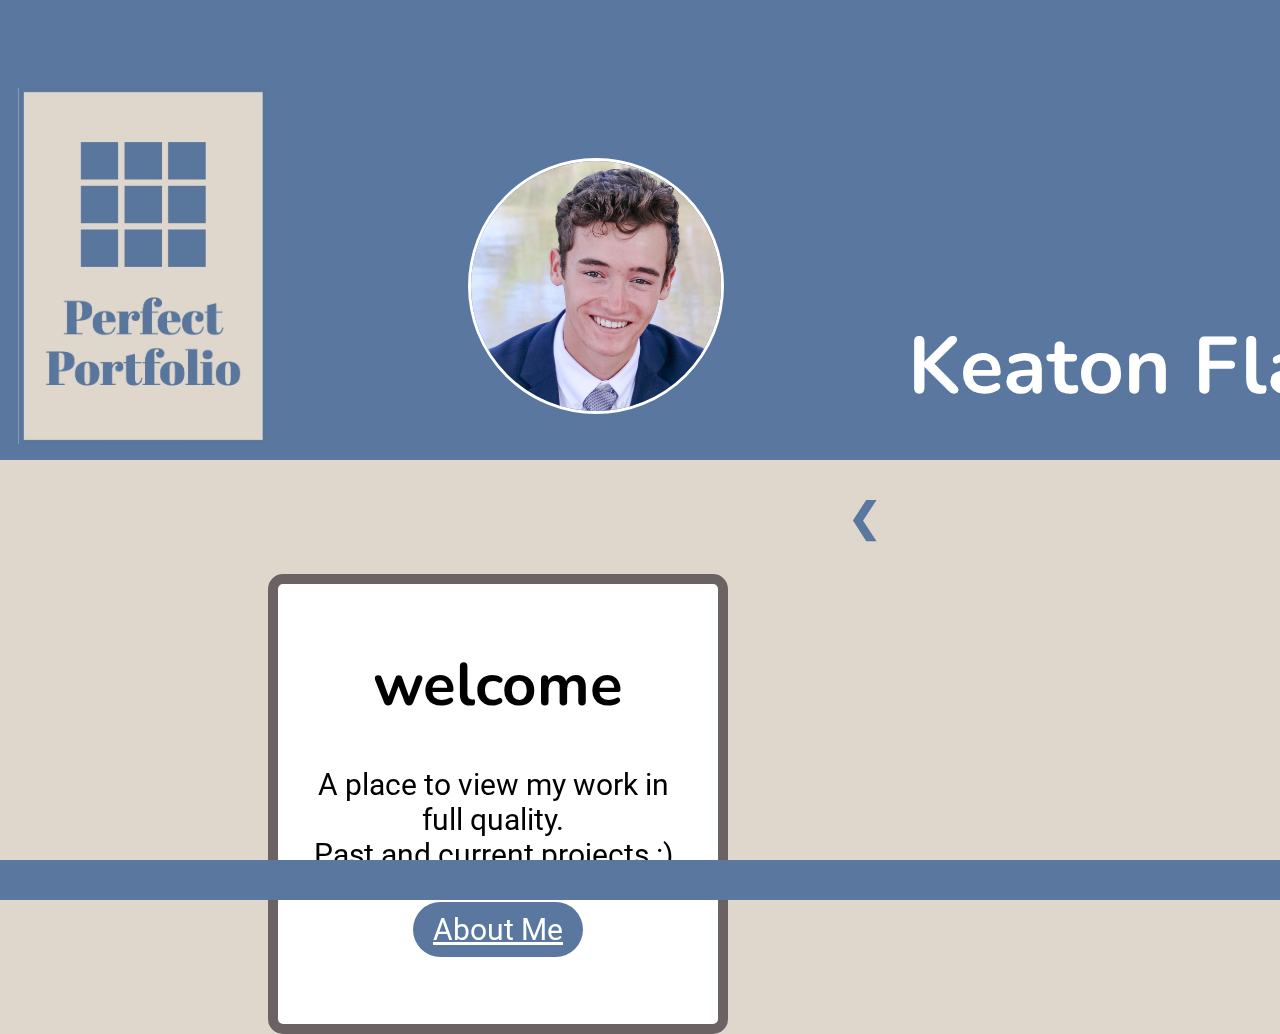
==== art/index.html @ b68b4393 "created home page" ====
<!DOCTYPE html>
<html lang="en">

<head>
    <meta charset="UTF-8">
    <meta http-equiv="X-UA-Compatible" content="IE=edge">
    <meta name="viewport" content="width=device-width, initial-scale=1.0">
    <title>Perfect Portfolio</title>
    <link rel="stylesheet" href="./styles/home.css">
    <script src="./home.js"></script>
</head>

<body>
    <!-- blue style header -->
    <header></header>
    <!-- start of content box -->
    <div class="content">
        <!-- logo and photo section -->
        <div class="logo_box">
            <img class="logo" src="./images/logo-blue.jpeg" alt="logo">
        </div>
        <!-- profile and about link -->
        <div class="profile_pic_box">
            <div>
                <img class="profile_pic" src="./images/Personal_pic.jpg" alt="artist photo">
            </div>
        </div>

        <div class="name">
            <h1>Keaton Flake</h1>
        </div>
        <!-- instagram link -->
        <div class="insta_box">
            <img class="insta_logo" src="./images/insta.png" alt="instagram">
            <div class="insta_link">
                <h1>@keatons_studio</h1>
            </div>
        </div>
        <!-- welcome box -->
        <div class="welcome_box">
            <h1>welcome</h1>
            <p>A place to view my work in full quality. <br>
                Past and current projects :)</p>
            <div class="about_me_button">
                <a href="./page3.html">About Me</a>
            </div>
            <!-- end of content box -->
        </div>
        <!-- Next and previous buttons -->
        <a class="prev" onclick="plusSlides(-1)">&#10094;</a>
        <a class="next" onclick="plusSlides(1)">&#10095;</a>
    </div>
    <!-- projects scroll bar -->
    <div class="slideshow-container">

        <!-- Full-width images with number and caption text -->
        <div class="mySlides fade">
            <div class="numbertext">1 / 4</div>
            <img class="scroll_photo" src="./images/bonzi.jpeg">
        </div>

        <div class="mySlides fade">
            <div class="numbertext">2 / 4</div>
            <img class="scroll_photo" src="./images/Tree_best_scan.jpg">
        </div>

        <div class="mySlides fade">
            <div class="numbertext">3 / 4</div>
            <img class="scroll_photo" src="./images/woman_portrait.jpeg">
        </div>

        <div class="mySlides fade">
            <div class="numbertext">4 / 4</div>
            <img class="scroll_photo" src="./images/forest.jpeg">
        </div>

    </div>
    <br>
    <footer></footer>

</body>

</html>
---- art/styles/home.css ----
@import url('https://fonts.googleapis.com/css2?family=Nunito:wght@200&family=Roboto:wght@100&display=swap');

:root {
    --heading-font: "Nunito";
    --paragraph-font: "Roboto", Lato, Helvetica, sans-serif;
}

body {
    background-color: #DFD7CC;
}

header {
    top: 0;
    left: 0;
    width: 100%;
    background-color: #5A779F;
    padding: 230px;
    position: fixed;
    z-index: -1;
}

.content {
    display: grid;
    grid-template-columns: repeat(8, 1fr);
}

.logo_box {
    margin-top: 80px;
    float: left;
    margin-left: 10px;

}

.logo {
    width: 250px;
}

.profile_pic_box {
    margin-top: 150px;
    margin-left: 200px;
    border-radius: 50px;
}

.profile_pic {
    width: 250px;
    border-radius: 150px;
    border: solid 3px white;
}

.name {
    grid-column: 4/6;
    margin-top: 250px;
    font-size: 40px;
    font-family: var(--heading-font);
    color: white;
}

.welcome_box {
    grid-column: 2/3;
    width: 400px;
    height: 400px;
    margin-top: 100px;
    text-align: center;
    background-color: white;
    font-size: 30px;
    border: solid 10px #6B6363;
    border-radius: 15px;
    padding: 20px;
}

.welcome_box h1 {
    font-family: var(--heading-font);
}

.welcome_box p {
    font-family: var(--paragraph-font);
    margin-right: 10px;
}

.about_me_button {
    background-color: #5A779F;
    padding: 10px;
    width: 150px;
    border-radius: 40px;
    margin: auto;
}

.about_me_button a {
    font-family: var(--paragraph-font);
    color: white;
}

.insta_box {
    grid-column: 6/9;
    margin-top: 100px;
    background-color: #6B6363;
    width: 500px;
    height: 100px;
    border-radius: 40px;
}

.insta_link {
    margin-top: -110px;
    text-align: center;
    font-size: 20px;
    color: white;
    font-family: var(--paragraph-font);
}

.insta_logo {
    width: 100px;
    transition: transform .2s;
}

.insta_logo:hover {
    transform: scale(1.5);
}

/* Slideshow container */
.slideshow-container {
    margin-top: -500px;
    margin-left: 200px;
    box-sizing: border-box;
    text-align: center;
}

.scroll_photo {
    max-height: 500px;
    max-width: 700px;
    border: solid 10px #6B6363;
}

/* Hide the images by default */
.mySlides {
    display: none;
}

/* Next & previous buttons */
.prev,
.next {
    cursor: pointer;
    /* position: absolute; */
    top: 40%;
    width: 40px;
    height: 40px;
    padding: 20px 20px;
    color: #5A779F;
    font-weight: bold;
    font-size: 40px;
    transition: 0.6s ease;
    border-radius: 15px;
    user-select: none;
}

/* Position the "next button" to the right */
.next {
    /* right: 0; */
    margin-left: 550px;
}

.prev {
    margin-left: 100px;
}

/* On hover, add a black background color with a little bit see-through */
.prev:hover,
.next:hover {
    background-color: rgba(0, 0, 0, 0.8);
}

/* Caption text */
.text {
    color: #f2f2f2;
    font-size: 15px;
    padding: 8px 12px;
    position: absolute;
    bottom: 8px;
    width: 100%;
    text-align: center;
}

/* Fading animation */
.fade {
    animation-name: fade;
    animation-duration: 1.5s;
}

@keyframes fade {
    from {
        opacity: .4
    }

    to {
        opacity: 1
    }
}

footer {
    position: fixed;
    bottom: 0;
    left: 0;
    width: 100%;
    background-color: #5A779F;
    padding: 20px;
}
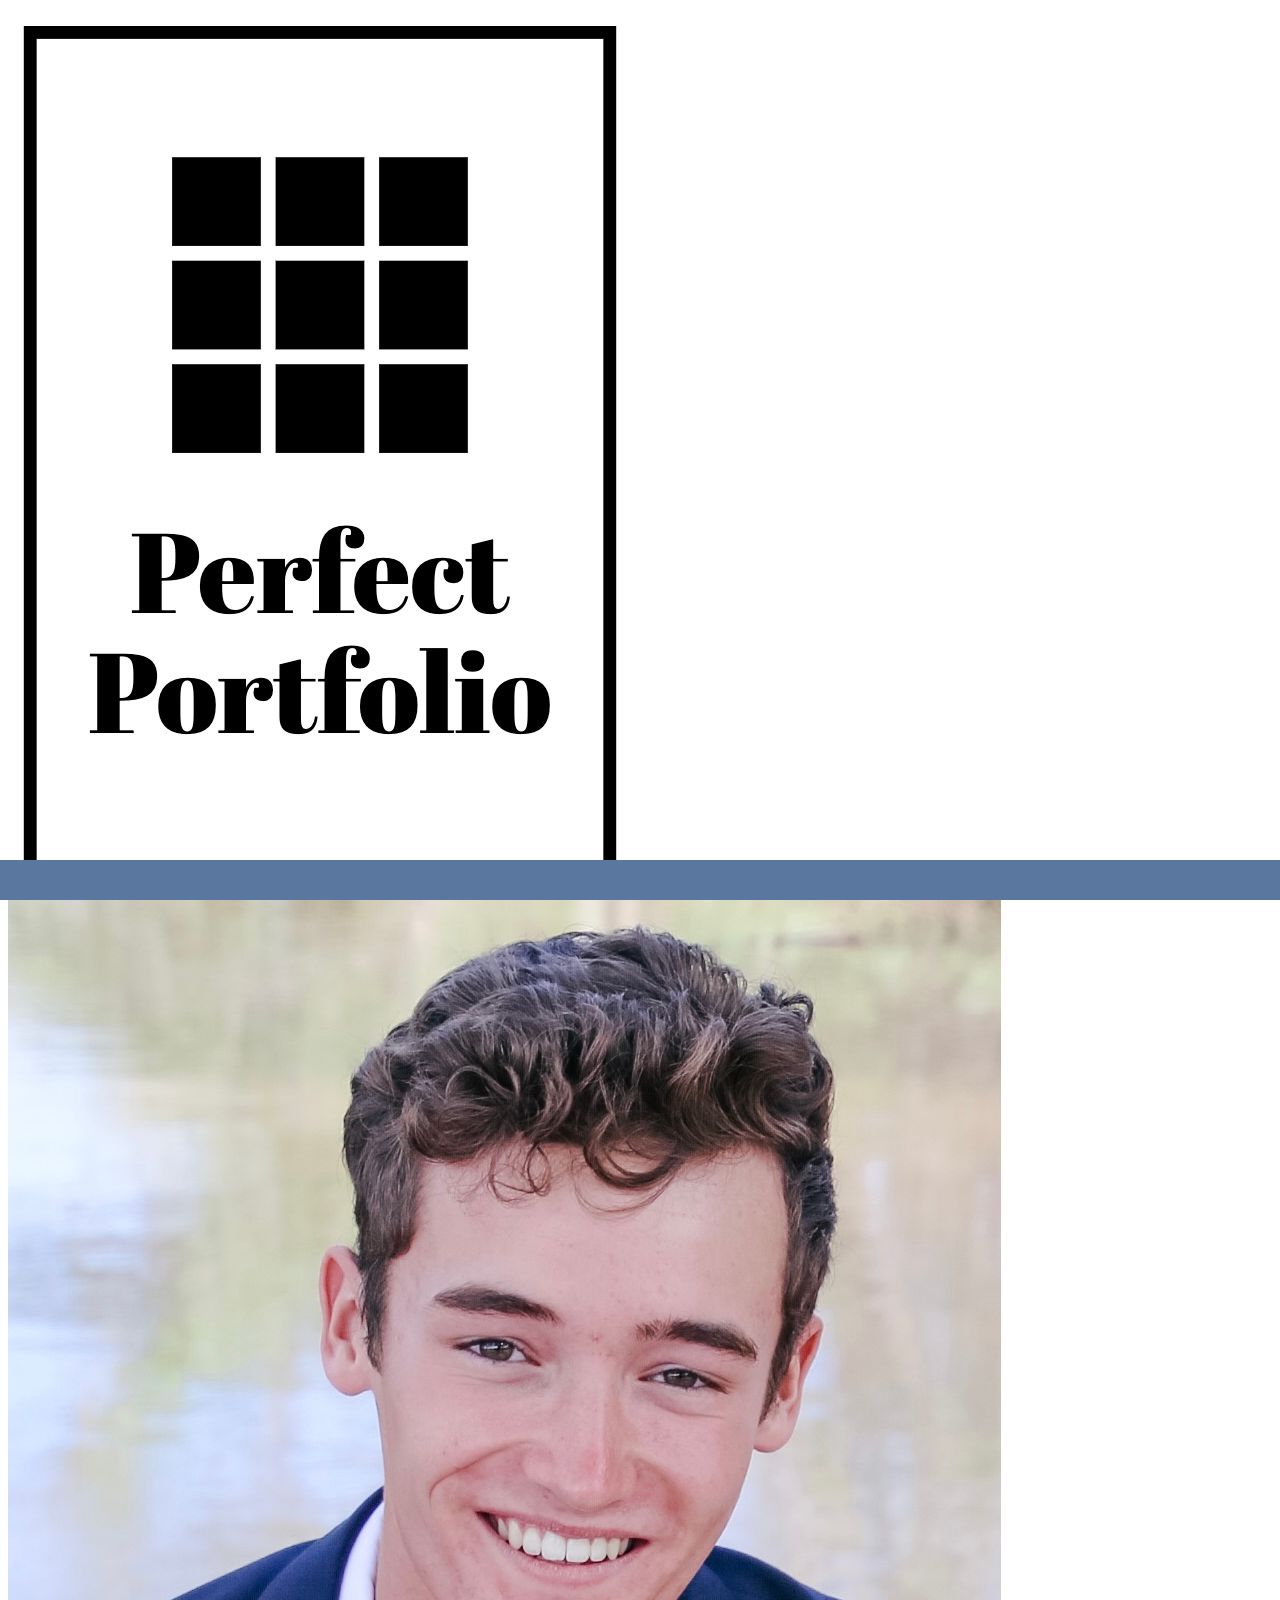
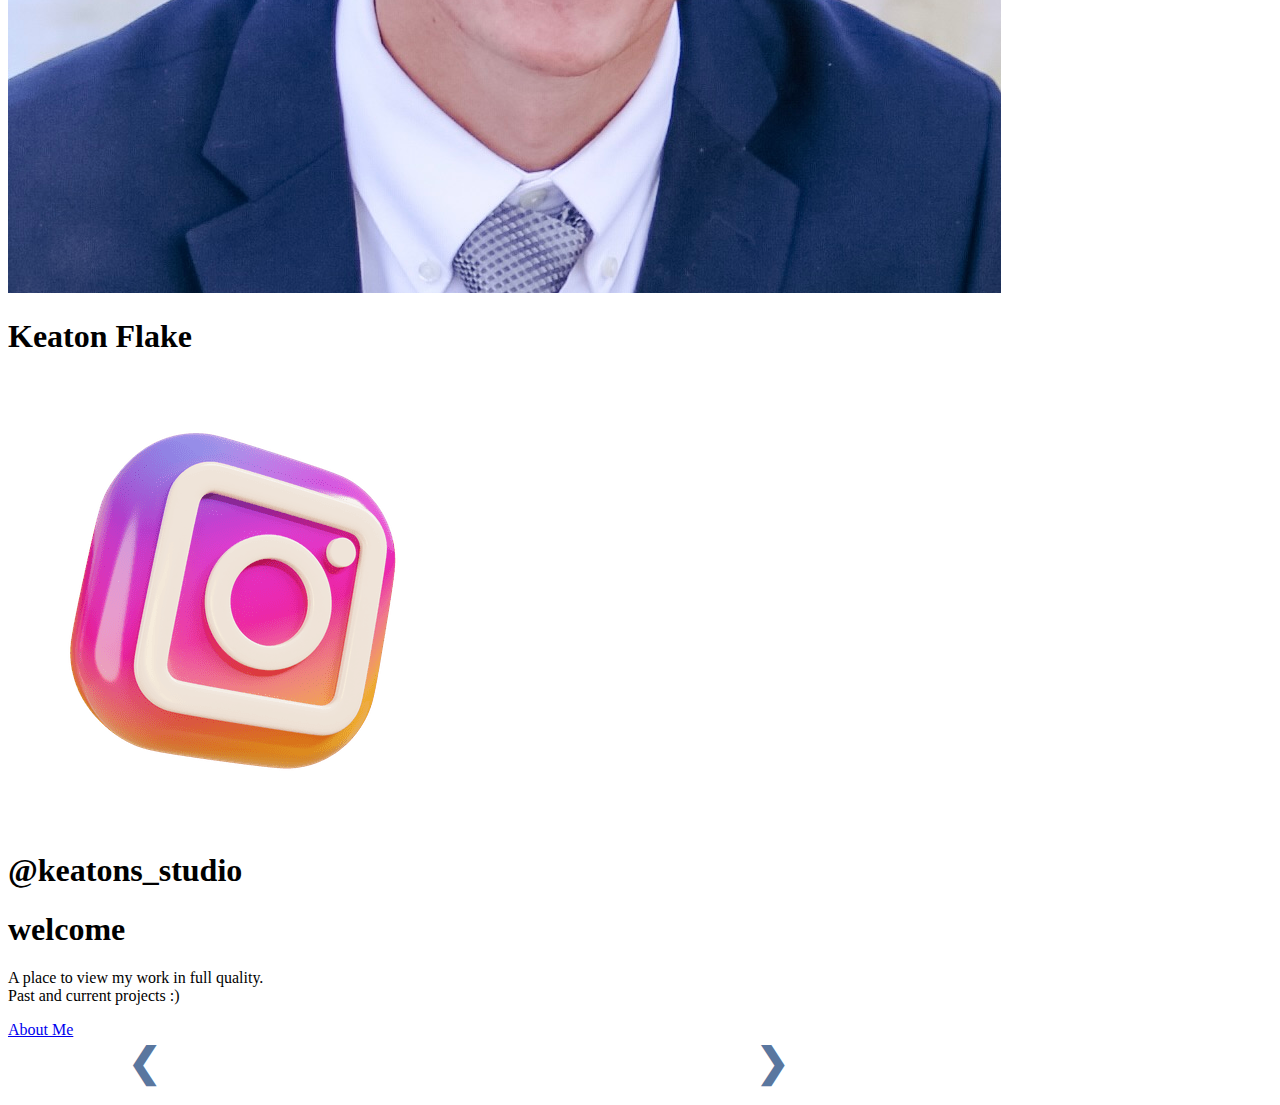
==== commit bb9c0283: "added 3rd page started html" ====
--- a/art/index.html
+++ b/art/index.html
@@ -17,12 +17,12 @@
     <div class="content">
         <!-- logo and photo section -->
         <div class="logo_box">
-            <img class="logo" src="./images/logo-blue.jpeg" alt="logo">
+            <a href="./index.html"><img class="logo" src="./images/logo-black.jpeg" alt="Logo"></a>
         </div>
         <!-- profile and about link -->
         <div class="profile_pic_box">
             <div>
-                <img class="profile_pic" src="./images/Personal_pic.jpg" alt="artist photo">
+                <a href="./page3.html"><img class="profile_pic" src="./images/Personal_pic.jpg" alt="artist photo"></a>
             </div>
         </div>
 
@@ -31,7 +31,7 @@
         </div>
         <!-- instagram link -->
         <div class="insta_box">
-            <img class="insta_logo" src="./images/insta.png" alt="instagram">
+            <a href="https://www.instagram.com/keatons_studio/"><img class="insta_logo" src="./images/insta.png" alt="instagram"></a>
             <div class="insta_link">
                 <h1>@keatons_studio</h1>
             </div>
--- a/art/styles/home.css
+++ b/art/styles/home.css
@@ -1,4 +1,4 @@
-@import url('https://fonts.googleapis.com/css2?family=Nunito:wght@200&family=Roboto:wght@100&display=swap');
+/* @import url('https://fonts.googleapis.com/css2?family=Nunito:wght@200&family=Roboto:wght@100&display=swap');
 
 :root {
     --heading-font: "Nunito";
@@ -7,6 +7,7 @@
 
 body {
     background-color: #DFD7CC;
+    max-width: fit-content;
 }
 
 header {
@@ -202,4 +203,8 @@
     width: 100%;
     background-color: #5A779F;
     padding: 20px;
-}+}
+
+@media only screen and (max-width: 2100px) {
+    
+  } */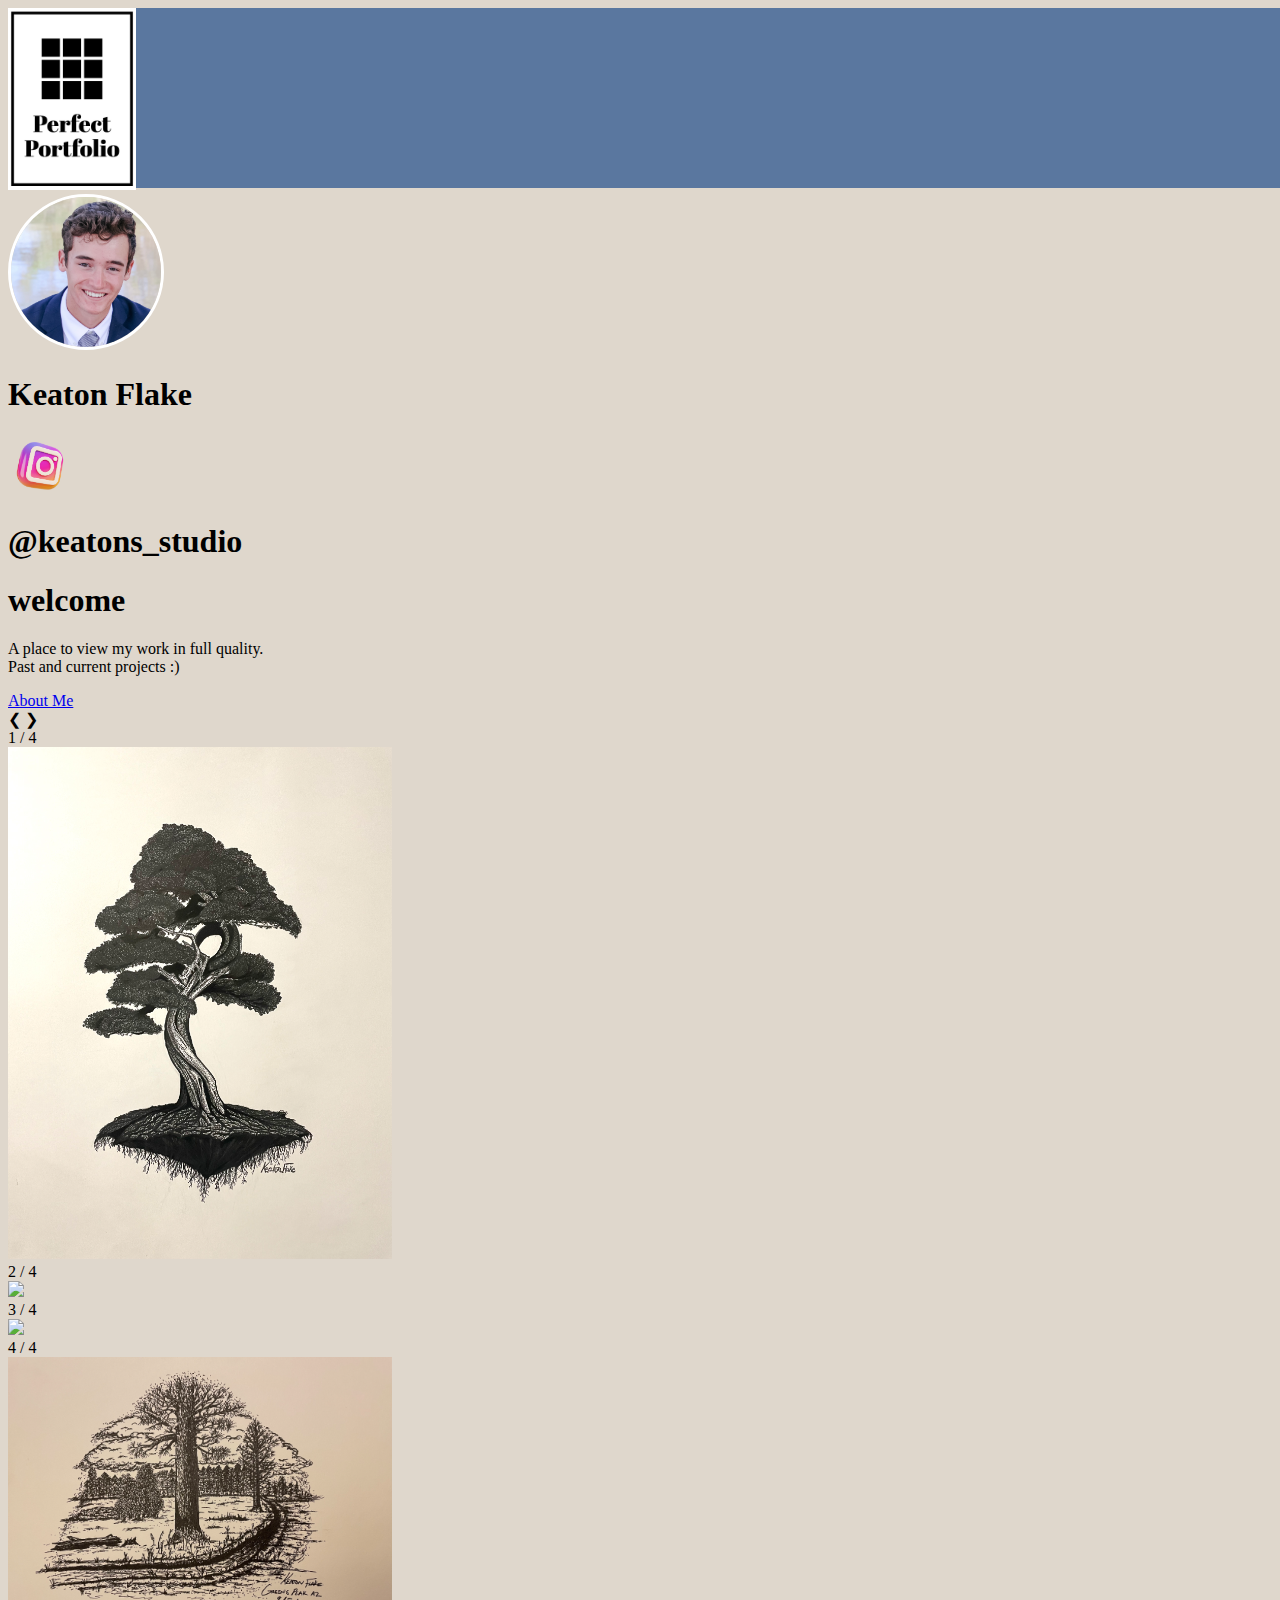
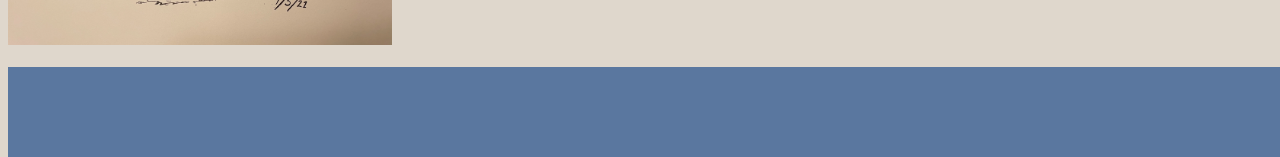
==== commit c7ad4112: "fixing home css" ====
--- a/art/index.html
+++ b/art/index.html
@@ -6,7 +6,7 @@
     <meta http-equiv="X-UA-Compatible" content="IE=edge">
     <meta name="viewport" content="width=device-width, initial-scale=1.0">
     <title>Perfect Portfolio</title>
-    <link rel="stylesheet" href="./styles/home.css">
+    <link rel="stylesheet" href="./styles/home2.css">
     <script src="./home.js"></script>
 </head>
 
--- a/art/styles/home2.css
+++ b/art/styles/home2.css
@@ -0,0 +1,40 @@
+@import url('https://fonts.googleapis.com/css2?family=Nunito:wght@200&family=Roboto:wght@100&display=swap');
+
+:root {
+    --heading-font: "Nunito";
+    --paragraph-font: "Roboto", Lato, Helvetica, sans-serif;
+}
+
+body {
+    background-color: #DFD7CC;
+    max-width: fit-content;
+}
+header {
+    background-color: #5A779F;
+    position: absolute;
+    height: 20vh;
+    width: 100vw;
+    z-index: -1;
+}
+.logo{
+    max-width: 10vw;
+}
+.profile_pic{
+    width: 150px;
+    border-radius: 150px;
+    border: solid 3px white;
+}
+.insta_logo{
+    width: 5vw;
+}
+.scroll_photo{
+    width: 30vw;
+}
+
+footer{
+    background-color: #5A779F;
+    position: absolute;
+    height: 10vh;
+    width: 100vw;
+    z-index: -1;
+}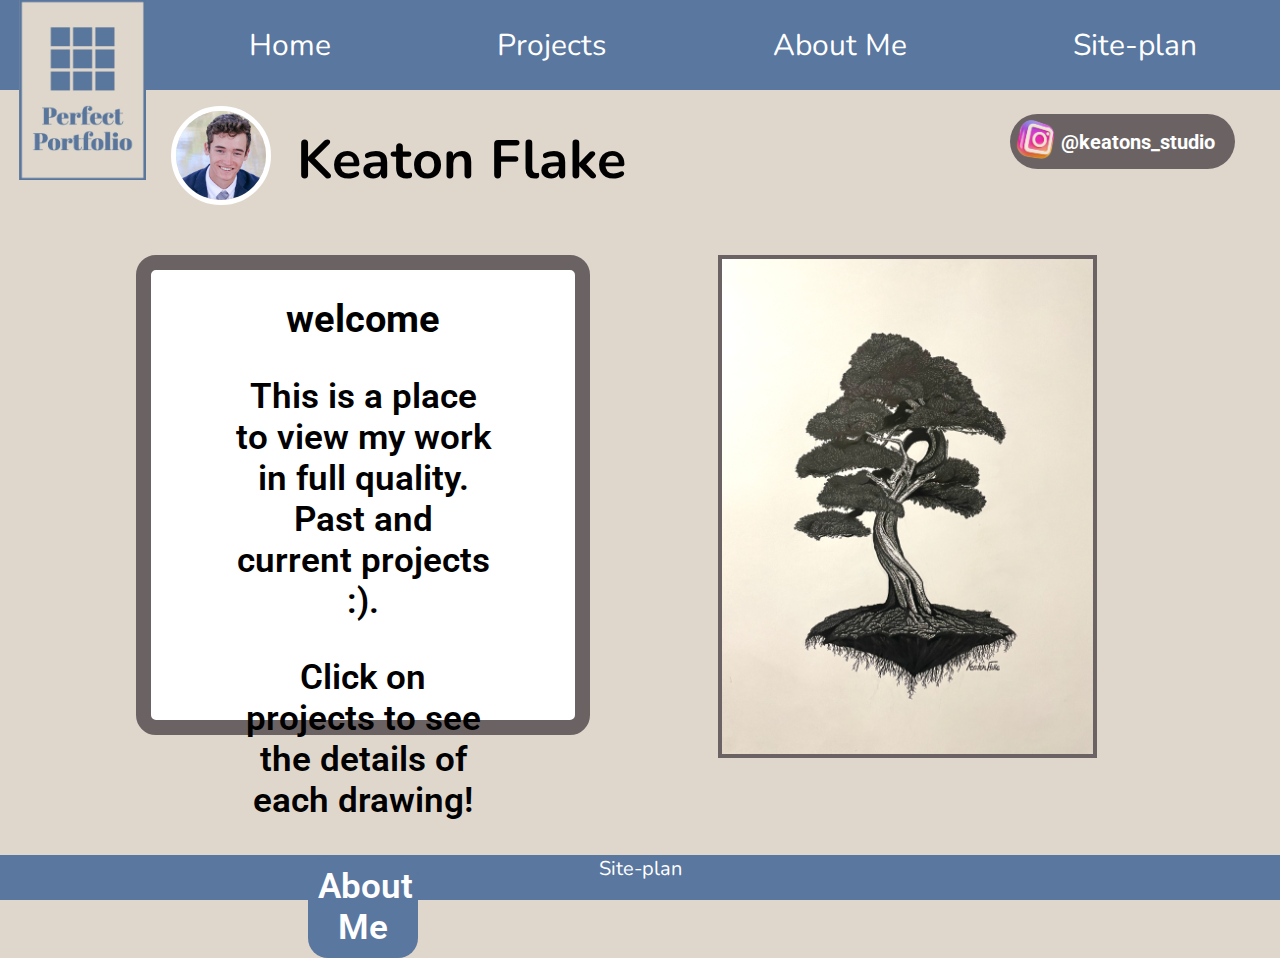
==== commit b01cd779: "added home page css" ====
--- a/art/index.html
+++ b/art/index.html
@@ -12,71 +12,48 @@
 
 <body>
     <!-- blue style header -->
-    <header></header>
+    <header>
+        <a href="./index.html"><img class="logo" src="./images/logo-blue.jpeg" alt="Logo"></a>
+        <!-- link to site plan -->
+        <a href="./index.html">Home</a>
+        <a href="./page2.html">Projects</a>
+        <a href="./page3.html">About Me</a>
+        <a href="./site-plan.html">Site-plan</a>
+    </header>
     <!-- start of content box -->
-    <div class="content">
-        <!-- logo and photo section -->
-        <div class="logo_box">
-            <a href="./index.html"><img class="logo" src="./images/logo-black.jpeg" alt="Logo"></a>
-        </div>
-        <!-- profile and about link -->
-        <div class="profile_pic_box">
-            <div>
-                <a href="./page3.html"><img class="profile_pic" src="./images/Personal_pic.jpg" alt="artist photo"></a>
-            </div>
+    <!-- <div class="content"> -->
+     <!-- instagram link -->
+        <div class="insta_box">
+            <a href="https://www.instagram.com/keatons_studio/"><img class="insta_logo" src="./images/insta.png"
+                    alt="instagram"></a>
+                <a class="insta_link" href="https://www.instagram.com/keatons_studio/"><h1>@keatons_studio</h1></a>
         </div>
 
-        <div class="name">
-            <h1>Keaton Flake</h1>
+        <!-- profile and about link -->
+        <div class="profile_box">
+        <a href="./page3.html"><img class="profile_pic" src="./images/Personal_pic.jpg" alt="artist photo"></a>
+        <h1>Keaton Flake</h1>
         </div>
-        <!-- instagram link -->
-        <div class="insta_box">
-            <a href="https://www.instagram.com/keatons_studio/"><img class="insta_logo" src="./images/insta.png" alt="instagram"></a>
-            <div class="insta_link">
-                <h1>@keatons_studio</h1>
-            </div>
-        </div>
+    </div>
+    <!-- welcome and slideshow -->
+    <div class="main">
         <!-- welcome box -->
         <div class="welcome_box">
             <h1>welcome</h1>
-            <p>A place to view my work in full quality. <br>
-                Past and current projects :)</p>
-            <div class="about_me_button">
-                <a href="./page3.html">About Me</a>
+            <p>This is a place to view my work in full quality. Past and current projects :). <p>
+            <p> Click on projects to see the details of each drawing! </p>
+            <div class="aboutMeButton">
+            <a href="./page3.html">About Me</a>
             </div>
             <!-- end of content box -->
         </div>
-        <!-- Next and previous buttons -->
-        <a class="prev" onclick="plusSlides(-1)">&#10094;</a>
-        <a class="next" onclick="plusSlides(1)">&#10095;</a>
-    </div>
     <!-- projects scroll bar -->
     <div class="slideshow-container">
-
-        <!-- Full-width images with number and caption text -->
-        <div class="mySlides fade">
-            <div class="numbertext">1 / 4</div>
-            <img class="scroll_photo" src="./images/bonzi.jpeg">
-        </div>
-
-        <div class="mySlides fade">
-            <div class="numbertext">2 / 4</div>
-            <img class="scroll_photo" src="./images/Tree_best_scan.jpg">
-        </div>
-
-        <div class="mySlides fade">
-            <div class="numbertext">3 / 4</div>
-            <img class="scroll_photo" src="./images/woman_portrait.jpeg">
-        </div>
-
-        <div class="mySlides fade">
-            <div class="numbertext">4 / 4</div>
-            <img class="scroll_photo" src="./images/forest.jpeg">
-        </div>
-
+    <a href="./page2.html"><img name="slide" class="scroll_photo"></a>
     </div>
-    <br>
-    <footer></footer>
+    <footer>
+        <a href="./site-plan.html">Site-plan</a>
+    </footer>
 
 </body>
 
--- a/art/styles/home2.css
+++ b/art/styles/home2.css
@@ -12,29 +12,155 @@
 header {
     background-color: #5A779F;
     position: absolute;
-    height: 20vh;
+    top: 0;
+    left: 0;
+    height: 10vh;
     width: 100vw;
     z-index: -1;
+    font-family: var(--heading-font);
+    font-size: 30px;
+    display: flex;
+    justify-content: space-around;
+    align-items: center;
+}
+header a {
+    text-decoration: none;
+    color: white;
+    box-shadow: inset 0 0 0 0 black;
+    margin: 0 -.25rem;
+    padding: 0 .25rem;
+    transition: all .3s ease-in-out, box-shadow .3s ease-in-out;
+}
+header a:hover{
+    box-shadow: inset 200px 0 0 0 white;
+    color: #5A779F;
+    transform: scale(1.2);
 }
 .logo{
-    max-width: 10vw;
+    max-height: 20vh;
+    position: absolute;
+    margin-left: -5vw;
+    margin-top: -5vh;
 }
-.profile_pic{
-    width: 150px;
-    border-radius: 150px;
-    border: solid 3px white;
+
+.content{
+    margin: 10vh auto;
+    display: flex;
+}
+
+.insta_box{
+    position: absolute;
+    margin: 3vh 5vh;
+    right: 0;
+    display: flex;
+    align-items: center;
+    border-radius: 40px;
+    background-color: #6B6363;
+    padding-right: 20px;
+    z-index: 1;
+}
+.hide{
+    display: none;
 }
 .insta_logo{
-    width: 5vw;
+    width: 4vw;
+    transition: transform .2s;
 }
+.insta_logo:hover + .hide{
+    display: flexbox;
+   }
+.insta_logo:hover{
+    transform: scale(1.5);
+}
+.insta_link {
+    text-decoration: none;
+    color: white;
+    font-family: var(--paragraph-font);
+    font-size: 10px;
+}
+
+ .profile_box{
+    margin-top: 8%;
+    margin-bottom: 2%;
+    /* width: 100vw; */
+    display: flex;
+    align-items: center;
+    margin-left: 15%;
+    font-size: 3vh;
+    font-family: var(--heading-font);
+} 
+.profile_pic{
+    width: 7vw;
+    border-radius: 150px;
+    margin-right: 2vw;
+    border: solid 5px white;
+}
+
+.main{
+    display: flex;
+    justify-content: space-around;
+}
+
+.welcome_box{
+margin-left: 10vw;
+width: 30vw;
+height: 50vh;
+background-color: white;
+border: 15px solid #6B6363;
+border-radius: 20px;
+font-family: var(--paragraph-font);
+font-size: 20px;
+text-align: center;
+padding-right: 20px;
+padding-left: 20px;
+}
+.welcome_box h1{
+    font-size: 3vw;
+}
+.welcome_box {
+    font-size: 35px;
+    font-weight: 600;
+}
+.welcome_box p{
+    margin-left: 5vw;
+    margin-right: 5vw;
+}
+.aboutMeButton{
+    width: 7vw;
+    padding: 10px;
+    background-color: #5A779F;
+    border-radius: 20px;
+    margin: 0 auto;
+}
+.aboutMeButton a{
+    color: white;
+    text-decoration: none;
+}
+.slideshow-container{
+    margin-left: 10vw;
+}
+
 .scroll_photo{
-    width: 30vw;
+    height: 55vh;
+    border: 4px solid #6B6363;
+
 }
 
 footer{
     background-color: #5A779F;
     position: absolute;
-    height: 10vh;
+    left: 0;
+    bottom: 0;
+    height: 5vh;
     width: 100vw;
     z-index: -1;
+}
+footer a {
+    text-decoration: none;
+    color: white;
+    box-shadow: inset 0 0 0 0 black;
+    font-family: var(--heading-font);
+    font-size: 20px;
+    display: flex;
+    justify-content: center;
 }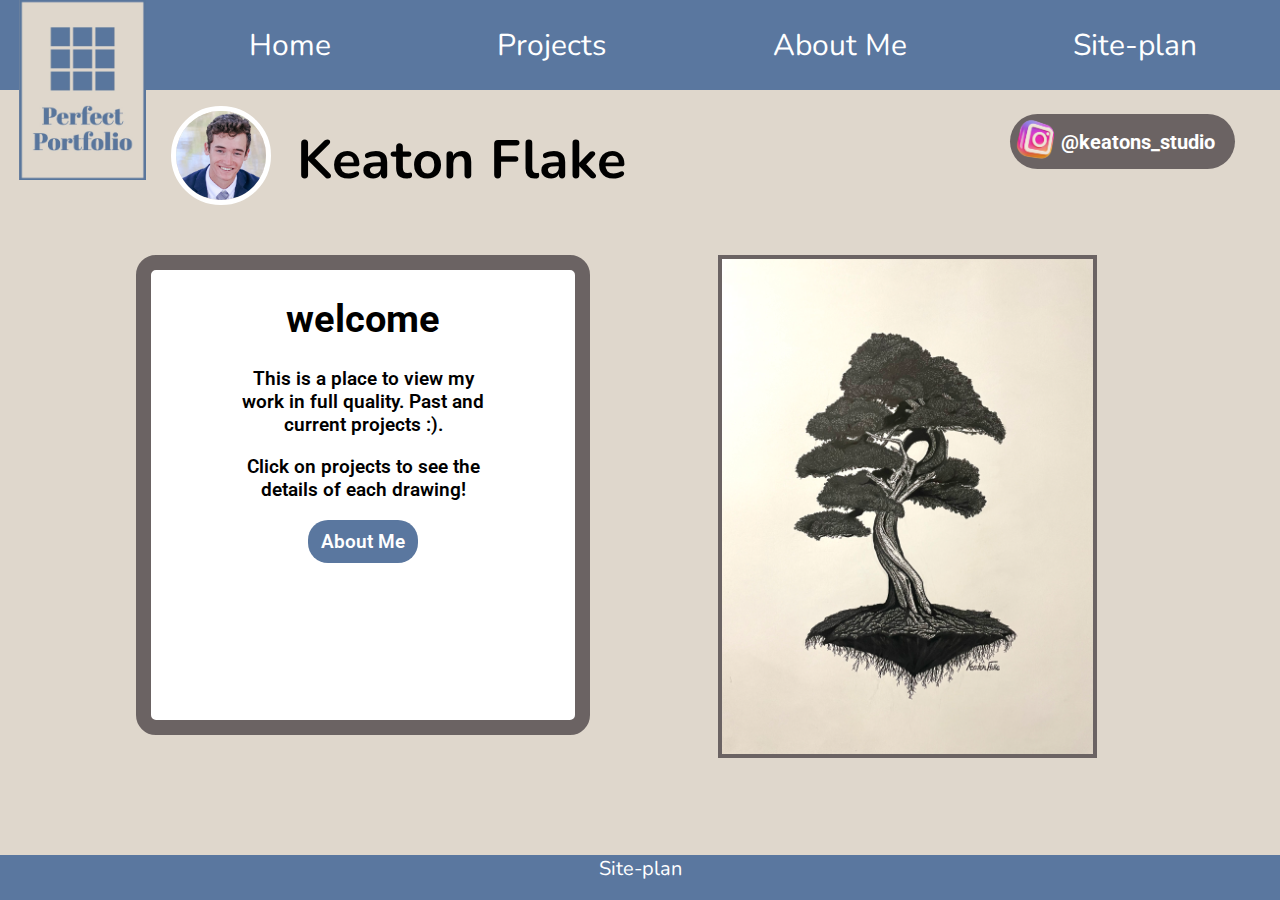
==== commit e53f2df3: "added modal to page3" ====
--- a/art/index.html
+++ b/art/index.html
@@ -6,7 +6,7 @@
     <meta http-equiv="X-UA-Compatible" content="IE=edge">
     <meta name="viewport" content="width=device-width, initial-scale=1.0">
     <title>Perfect Portfolio</title>
-    <link rel="stylesheet" href="./styles/home2.css">
+    <link rel="stylesheet" href="./styles/home.css">
     <script src="./home.js"></script>
 </head>
 
--- a/art/styles/home.css
+++ b/art/styles/home.css
@@ -0,0 +1,166 @@
+@import url('https://fonts.googleapis.com/css2?family=Nunito:wght@200&family=Roboto:wght@100&display=swap');
+
+:root {
+    --heading-font: "Nunito";
+    --paragraph-font: "Roboto", Lato, Helvetica, sans-serif;
+}
+
+body {
+    background-color: #DFD7CC;
+    max-width: fit-content;
+}
+header {
+    background-color: #5A779F;
+    position: absolute;
+    top: 0;
+    left: 0;
+    height: 10vh;
+    width: 100vw;
+    z-index: -1;
+    font-family: var(--heading-font);
+    font-size: 30px;
+    display: flex;
+    justify-content: space-around;
+    align-items: center;
+}
+header a {
+    text-decoration: none;
+    color: white;
+    box-shadow: inset 0 0 0 0 black;
+    margin: 0 -.25rem;
+    padding: 0 .25rem;
+    transition: all .3s ease-in-out, box-shadow .3s ease-in-out;
+}
+header a:hover{
+    box-shadow: inset 200px 0 0 0 white;
+    color: #5A779F;
+    transform: scale(1.2);
+}
+.logo{
+    max-height: 20vh;
+    position: absolute;
+    margin-left: -5vw;
+    margin-top: -5vh;
+}
+
+.content{
+    margin: 10vh auto;
+    display: flex;
+}
+
+.insta_box{
+    position: absolute;
+    margin: 3vh 5vh;
+    right: 0;
+    display: flex;
+    align-items: center;
+    border-radius: 40px;
+    background-color: #6B6363;
+    padding-right: 20px;
+    z-index: 1;
+}
+.hide{
+    display: none;
+}
+.insta_logo{
+    width: 4vw;
+    transition: transform .2s;
+}
+.insta_logo:hover + .hide{
+    display: flexbox;
+   }
+.insta_logo:hover{
+    transform: scale(1.5);
+}
+.insta_link {
+    text-decoration: none;
+    color: white;
+    font-family: var(--paragraph-font);
+    font-size: 10px;
+}
+
+ .profile_box{
+    margin-top: 8%;
+    margin-bottom: 2%;
+    /* width: 100vw; */
+    display: flex;
+    align-items: center;
+    margin-left: 15%;
+    font-size: 3vh;
+    font-family: var(--heading-font);
+} 
+.profile_pic{
+    width: 7vw;
+    border-radius: 150px;
+    margin-right: 2vw;
+    border: solid 5px white;
+}
+
+.main{
+    display: flex;
+    justify-content: space-around;
+}
+
+.welcome_box{
+margin-left: 10vw;
+width: 30vw;
+height: 50vh;
+background-color: white;
+border: 15px solid #6B6363;
+border-radius: 20px;
+font-family: var(--paragraph-font);
+font-size: 20px;
+text-align: center;
+padding-right: 20px;
+padding-left: 20px;
+}
+.welcome_box h1{
+    font-size: 3vw;
+}
+.welcome_box {
+    font-size: 1.5vw;
+    font-weight: 600;
+}
+.welcome_box p{
+    margin-left: 5vw;
+    margin-right: 5vw;
+}
+.aboutMeButton{
+    width: 7vw;
+    padding: 10px;
+    background-color: #5A779F;
+    border-radius: 20px;
+    margin: 0 auto;
+}
+.aboutMeButton a{
+    color: white;
+    text-decoration: none;
+}
+.slideshow-container{
+    margin-left: 10vw;
+}
+
+.scroll_photo{
+    height: 55vh;
+    border: 4px solid #6B6363;
+
+}
+
+footer{
+    background-color: #5A779F;
+    position: absolute;
+    left: 0;
+    bottom: 0;
+    height: 5vh;
+    width: 100vw;
+    z-index: -1;
+}
+footer a {
+    text-decoration: none;
+    color: white;
+    box-shadow: inset 0 0 0 0 black;
+    font-family: var(--heading-font);
+    font-size: 20px;
+    display: flex;
+    justify-content: center;
+}